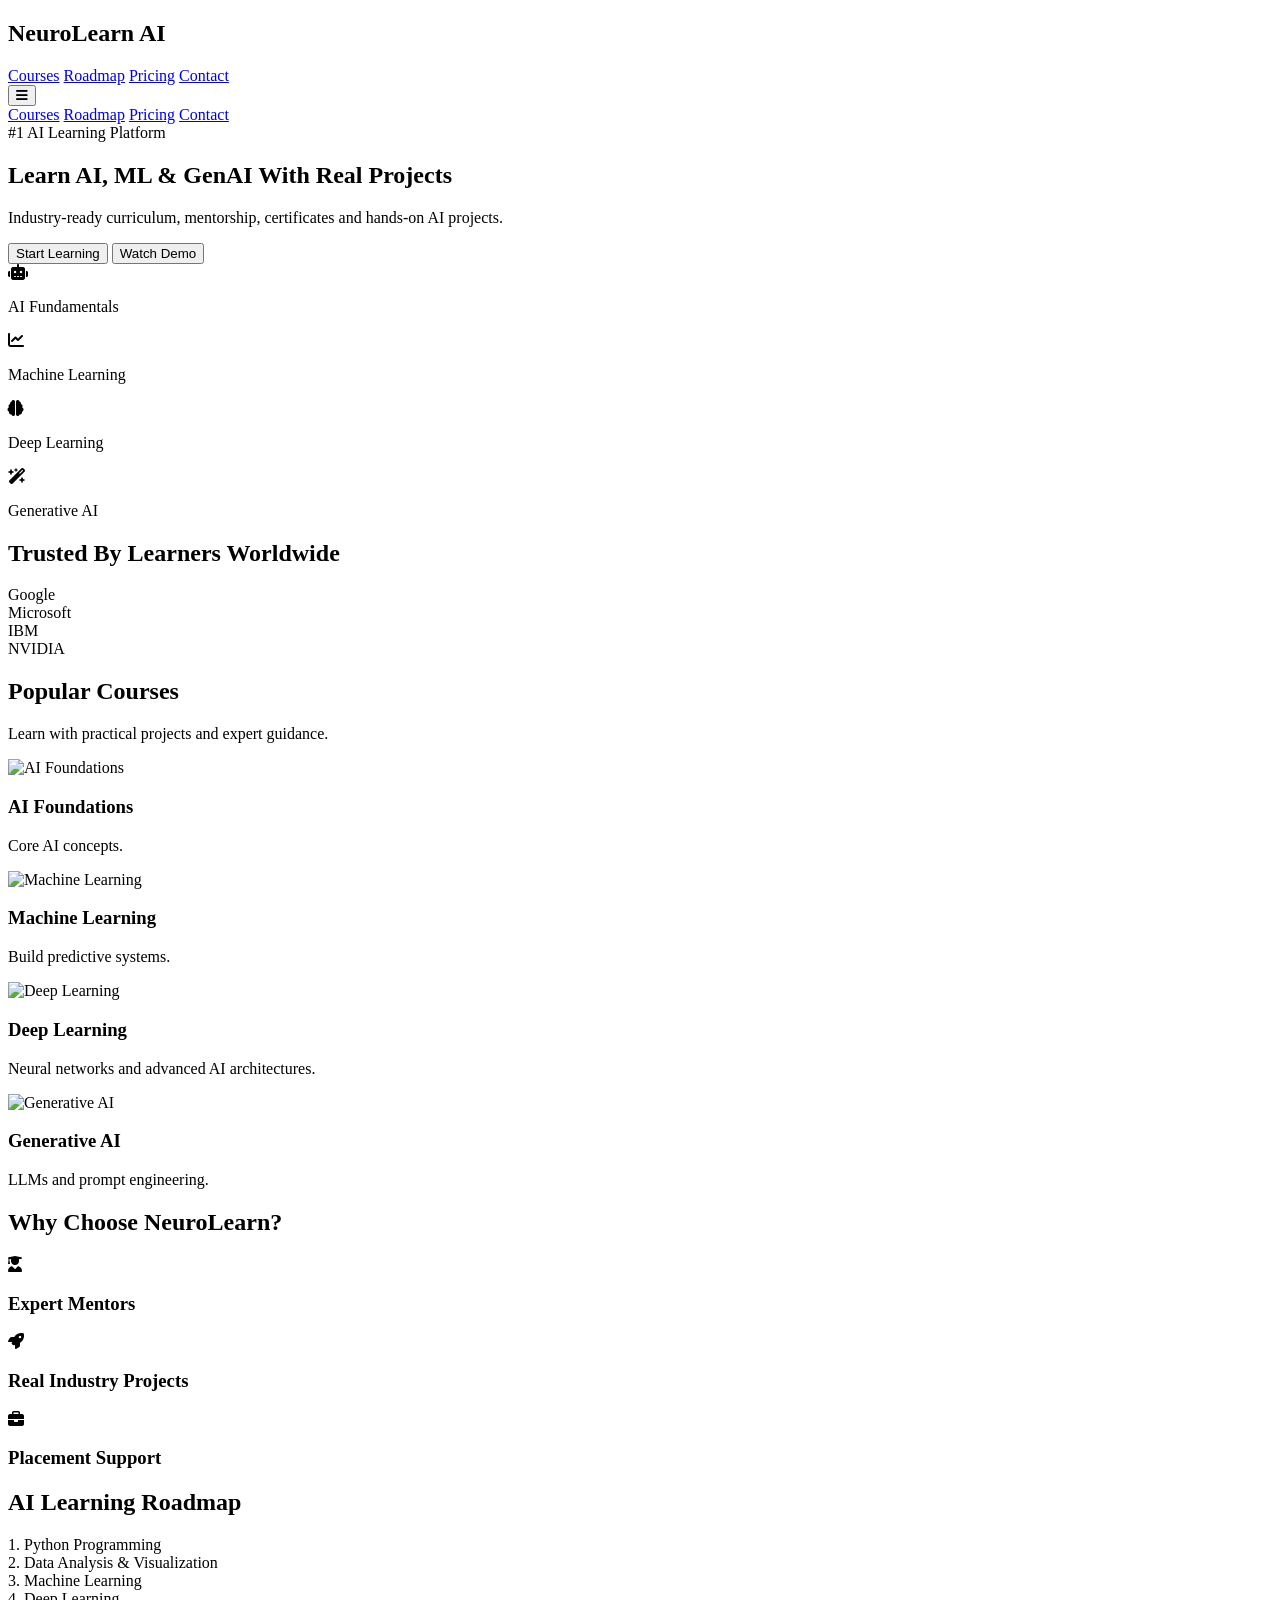
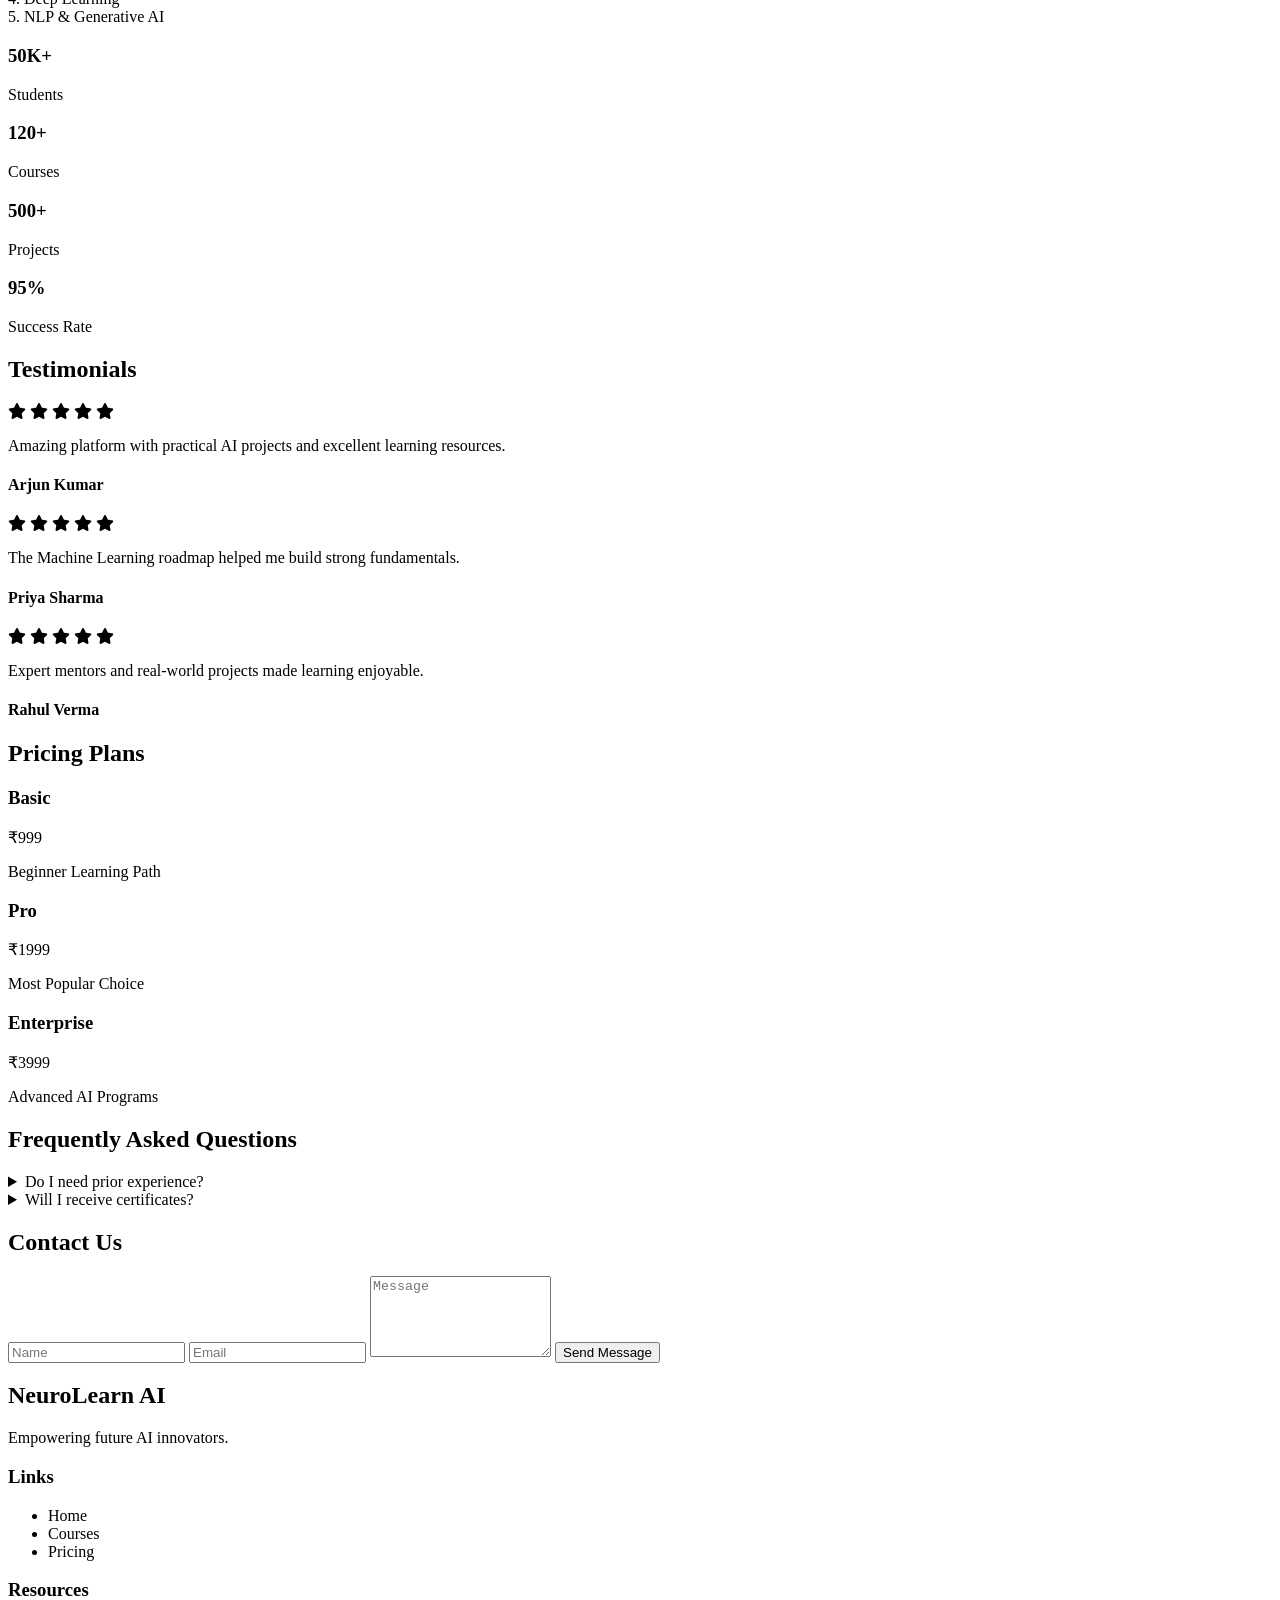
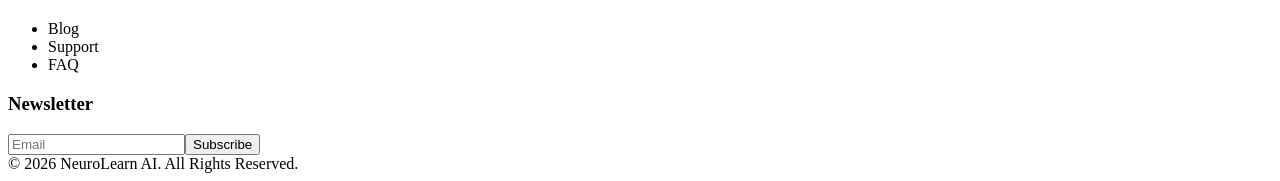
==== NeuroLearnAI.html @ e1ae2311 "Add files via upload" ====
<!DOCTYPE html>
<html lang="en">
<head>
<meta charset="UTF-8">
<meta name="viewport" content="width=device-width, initial-scale=1.0">
<title>NeuroLearn AI Premium</title>
<script src="https://cdn.tailwindcss.com"></script>
<link rel="stylesheet" href="https://cdnjs.cloudflare.com/ajax/libs/font-awesome/6.5.1/css/all.min.css">
<script>
tailwind.config={theme:{extend:{
keyframes:{
floaty:{'0%,100%':{transform:'translateY(0)'},'50%':{transform:'translateY(-15px)'}},
glow:{'0%,100%':{opacity:'1'},'50%':{opacity:'0.7'}}
},
animation:{
floaty:'floaty 4s ease-in-out infinite',
glow:'glow 3s ease-in-out infinite'
}
}}}
</script>
</head>
<body class="bg-slate-50 overflow-x-hidden">

<nav class="sticky top-0 z-50 bg-slate-950/85 backdrop-blur-lg text-white border-b border-slate-800">
<div class="max-w-7xl mx-auto px-4 py-4 flex justify-between items-center">
<h1 class="font-extrabold text-2xl text-cyan-400">NeuroLearn AI</h1>
<div class="hidden md:flex gap-8">
<a href="#courses" class="hover:text-cyan-400">Courses</a>
<a href="#roadmap" class="hover:text-cyan-400">Roadmap</a>
<a href="#pricing" class="hover:text-cyan-400">Pricing</a>
<a href="#contact" class="hover:text-cyan-400">Contact</a>
</div>
<button id="menuBtn" class="md:hidden text-2xl">
<i class="fas fa-bars"></i>
</button>
</div>
<div id="mobileMenu" class="hidden bg-slate-950">
<div class="flex flex-col items-center justify-center text-center gap-6 py-8">
<a href="#courses">Courses</a>
<a href="#roadmap">Roadmap</a>
<a href="#pricing">Pricing</a>
<a href="#contact">Contact</a>
</div>
</div>
</nav>

<section class="bg-gradient-to-r from-slate-950 via-indigo-900 to-slate-950 text-white">
<div class="max-w-7xl mx-auto px-5 py-24 grid lg:grid-cols-2 gap-12 items-center">
<div>
<span class="bg-cyan-500/20 text-cyan-300 px-4 py-2 rounded-full">#1 AI Learning Platform</span>
<h1 class="mt-6 text-5xl lg:text-7xl font-extrabold leading-tight">
Learn AI, ML & GenAI With Real Projects
</h1>
<p class="mt-6 text-slate-300 text-lg">
Industry-ready curriculum, mentorship, certificates and hands-on AI projects.
</p>
<div class="mt-8 flex flex-col sm:flex-row gap-4">
<button class="bg-cyan-500 hover:scale-105 transition px-6 py-3 rounded-xl font-semibold">Start Learning</button>
<button class="border border-white px-6 py-3 rounded-xl hover:bg-white hover:text-black transition">Watch Demo</button>
</div>
</div>

<div class="grid grid-cols-2 gap-3">
<div class="bg-white/10 backdrop-blur-xl rounded-2xl p-4 text-center animate-floaty">
<i class="fas fa-robot text-cyan-400 text-2xl mb-2"></i>
<p>AI Fundamentals</p>
</div>

<div class="bg-white/10 backdrop-blur-xl rounded-2xl p-4 text-center animate-floaty">
<i class="fas fa-chart-line text-cyan-400 text-2xl mb-2"></i>
<p>Machine Learning</p>
</div>

<div class="bg-white/10 backdrop-blur-xl rounded-2xl p-4 text-center animate-floaty">
<i class="fas fa-brain text-cyan-400 text-2xl mb-2"></i>
<p>Deep Learning</p>
</div>

<div class="bg-white/10 backdrop-blur-xl rounded-2xl p-4 text-center animate-floaty">
<i class="fas fa-wand-magic-sparkles text-cyan-400 text-2xl mb-2"></i>
<p>Generative AI</p>
</div>
</div>
</div>
</section>

<section class="py-16 bg-white">
<h2 class="text-center text-3xl font-bold">Trusted By Learners Worldwide</h2>
<div class="max-w-6xl mx-auto px-4 mt-10 grid grid-cols-2 md:grid-cols-4 gap-5">
<div class="shadow-lg rounded-2xl p-6 text-center hover:scale-105 transition">Google</div>
<div class="shadow-lg rounded-2xl p-6 text-center hover:scale-105 transition">Microsoft</div>
<div class="shadow-lg rounded-2xl p-6 text-center hover:scale-105 transition">IBM</div>
<div class="shadow-lg rounded-2xl p-6 text-center hover:scale-105 transition">NVIDIA</div>
</div>
</section>

<section id="courses" class="py-12 md:py-14">
    <h2 class="text-center text-3xl md:text-4xl font-bold">
        Popular Courses
    </h2>

    <p class="text-center text-slate-500 mt-3">
        Learn with practical projects and expert guidance.
    </p>

    <div class="max-w-7xl mx-auto px-5 mt-8 grid sm:grid-cols-2 lg:grid-cols-4 gap-6">

        <!-- AI Foundations -->
        <div class="group bg-white rounded-3xl shadow-xl overflow-hidden hover:-translate-y-3 transition">
            <div class="h-60 overflow-hidden">
                <img src="https://encrypted-tbn0.gstatic.com/images?q=tbn:ANd9GcRoAD1KEtk-aYIMLvHlUyMgtGoGJ-4g3EtTwQ&s"
                     alt="AI Foundations"
                     class="w-full h-full object-cover">
            </div>

            <div class="p-6">
                <h3 class="font-bold text-xl">AI Foundations</h3>
                <p class="mt-3">Core AI concepts.</p>
            </div>
        </div>

        <!-- Machine Learning -->
        <div class="group bg-white rounded-3xl shadow-xl overflow-hidden hover:-translate-y-3 transition">
            <div class="h-60 overflow-hidden">
                <img src="https://static.vecteezy.com/system/resources/previews/013/899/429/non_2x/machine-learning-icon-artificial-intelligence-smart-machine-logo-template-illustration-free-vector.jpg"
                     alt="Machine Learning"
                     class="w-full h-full object-cover">
            </div>

            <div class="p-6">
                <h3 class="font-bold text-xl">Machine Learning</h3>
                <p class="mt-3">Build predictive systems.</p>
            </div>
        </div>

        <!-- Deep Learning -->
        <div class="group bg-white rounded-3xl shadow-xl overflow-hidden hover:-translate-y-3 transition">
            <div class="h-60 overflow-hidden">
                <img src="https://encrypted-tbn0.gstatic.com/images?q=tbn:ANd9GcQZ7zBjJTQUmFX-ybN61IYUhaf2PIAXQ5D0vA&s"
                     alt="Deep Learning"
                     class="w-full h-full object-cover">
            </div>

            <div class="p-6">
                <h3 class="font-bold text-xl">Deep Learning</h3>
                <p class="mt-3">Neural networks and advanced AI architectures.</p>
            </div>
        </div>

        <!-- Generative AI -->
        <div class="group bg-white rounded-3xl shadow-xl overflow-hidden hover:-translate-y-3 transition">
            <div class="h-60 overflow-hidden">
                <img src="https://www.rishabhsoft.com/wp-content/uploads/2026/01/how-to-build-a-gen-ai-solution-1.jpg"
                     alt="Generative AI"
                     class="w-full h-full object-cover">
            </div>

            <div class="p-6">
                <h3 class="font-bold text-xl">Generative AI</h3>
                <p class="mt-3">LLMs and prompt engineering.</p>
            </div>
        </div>

    </div>
</section>

<section class="py-12 md:py-14 bg-slate-100">
    <h2 class="text-center text-3xl md:text-4xl font-bold">
        Why Choose NeuroLearn?
    </h2>

    <div class="max-w-6xl mx-auto px-5 mt-8 grid md:grid-cols-3 gap-6">

        <div class="bg-white rounded-3xl p-6 shadow-xl text-center">
            <i class="fas fa-user-graduate text-cyan-500 text-3xl mb-3"></i>
            <h3 class="font-semibold">Expert Mentors</h3>
        </div>

        <div class="bg-white rounded-3xl p-6 shadow-xl text-center">
            <i class="fas fa-rocket text-cyan-500 text-3xl mb-3"></i>
            <h3 class="font-semibold">Real Industry Projects</h3>
        </div>

        <div class="bg-white rounded-3xl p-6 shadow-xl text-center">
            <i class="fas fa-briefcase text-cyan-500 text-3xl mb-3"></i>
            <h3 class="font-semibold">Placement Support</h3>
        </div>

    </div>
</section>

<section id="roadmap" class="py-20 bg-white">
<h2 class="text-center text-4xl font-bold">AI Learning Roadmap</h2>
<div class="max-w-4xl mx-auto px-5 mt-12 space-y-8">
<div class="border-l-4 border-cyan-500 pl-5">1. Python Programming</div>
<div class="border-l-4 border-cyan-500 pl-5">2. Data Analysis & Visualization</div>
<div class="border-l-4 border-cyan-500 pl-5">3. Machine Learning</div>
<div class="border-l-4 border-cyan-500 pl-5">4. Deep Learning</div>
<div class="border-l-4 border-cyan-500 pl-5">5. NLP & Generative AI</div>
</div>
</section>

<section class="py-20 bg-gradient-to-r from-cyan-500 to-blue-600 text-white">
<div class="max-w-6xl mx-auto px-5 grid grid-cols-2 md:grid-cols-4 gap-8 text-center">
<div><h3 class="text-5xl font-bold animate-glow">50K+</h3><p>Students</p></div>
<div><h3 class="text-5xl font-bold animate-glow">120+</h3><p>Courses</p></div>
<div><h3 class="text-5xl font-bold animate-glow">500+</h3><p>Projects</p></div>
<div><h3 class="text-5xl font-bold animate-glow">95%</h3><p>Success Rate</p></div>
</div>
</section>

<section class="py-12 md:py-14">
    <h2 class="text-center text-3xl md:text-4xl font-bold">
        Testimonials
    </h2>

    <div class="max-w-6xl mx-auto px-5 mt-8 grid md:grid-cols-3 gap-6">

        <div class="bg-white p-6 rounded-3xl shadow-xl">
            <div class="flex gap-1 text-yellow-400 mb-4">
                <i class="fas fa-star"></i>
                <i class="fas fa-star"></i>
                <i class="fas fa-star"></i>
                <i class="fas fa-star"></i>
                <i class="fas fa-star"></i>
            </div>

            <p class="text-slate-600">
                Amazing platform with practical AI projects and excellent learning resources.
            </p>

            <h4 class="font-semibold mt-4">
                Arjun Kumar
            </h4>
        </div>

        <div class="bg-white p-6 rounded-3xl shadow-xl">
            <div class="flex gap-1 text-yellow-400 mb-4">
                <i class="fas fa-star"></i>
                <i class="fas fa-star"></i>
                <i class="fas fa-star"></i>
                <i class="fas fa-star"></i>
                <i class="fas fa-star"></i>
            </div>

            <p class="text-slate-600">
                The Machine Learning roadmap helped me build strong fundamentals.
            </p>

            <h4 class="font-semibold mt-4">
                Priya Sharma
            </h4>
        </div>

        <div class="bg-white p-6 rounded-3xl shadow-xl">
            <div class="flex gap-1 text-yellow-400 mb-4">
                <i class="fas fa-star"></i>
                <i class="fas fa-star"></i>
                <i class="fas fa-star"></i>
                <i class="fas fa-star"></i>
                <i class="fas fa-star"></i>
            </div>

            <p class="text-slate-600">
                Expert mentors and real-world projects made learning enjoyable.
            </p>

            <h4 class="font-semibold mt-4">
                Rahul Verma
            </h4>
        </div>

    </div>
</section>

<section id="pricing" class="bg-slate-100 py-12 md:py-14">
    <h2 class="text-center text-3xl md:text-4xl font-bold">
        Pricing Plans
    </h2>

    <div class="max-w-5xl mx-auto px-5 mt-8 grid md:grid-cols-3 gap-6">

        <!-- Basic -->
        <div class="bg-white p-5 rounded-2xl shadow-lg text-center">
            <h3 class="text-lg font-semibold">
                Basic
            </h3>

            <p class="text-3xl font-bold mt-3 text-cyan-600">
                ₹999
            </p>

            <p class="text-sm text-slate-500 mt-2">
                Beginner Learning Path
            </p>
        </div>

        <!-- Pro -->
        <div class="bg-cyan-500 text-white p-5 rounded-2xl shadow-xl text-center md:scale-105">
            <h3 class="text-lg font-semibold">
                Pro
            </h3>

            <p class="text-3xl font-bold mt-3">
                ₹1999
            </p>

            <p class="text-sm mt-2 opacity-90">
                Most Popular Choice
            </p>
        </div>

        <!-- Enterprise -->
        <div class="bg-white p-5 rounded-2xl shadow-lg text-center">
            <h3 class="text-lg font-semibold">
                Enterprise
            </h3>

            <p class="text-3xl font-bold mt-3 text-cyan-600">
                ₹3999
            </p>

            <p class="text-sm text-slate-500 mt-2">
                Advanced AI Programs
            </p>
        </div>

    </div>
</section>

<section class="py-20 bg-white">
<h2 class="text-center text-4xl font-bold">Frequently Asked Questions</h2>
<div class="max-w-4xl mx-auto px-5 mt-10 space-y-4">
<details class="bg-slate-100 rounded-2xl p-5"><summary class="font-semibold">Do I need prior experience?</summary><p class="mt-3">No. Beginner-friendly content is included.</p></details>
<details class="bg-slate-100 rounded-2xl p-5"><summary class="font-semibold">Will I receive certificates?</summary><p class="mt-3">Yes, on course completion.</p></details>
</div>
</section>

<section id="contact" class="py-20">
<h2 class="text-center text-4xl font-bold">Contact Us</h2>
<form class="max-w-3xl mx-auto px-5 mt-10 bg-white p-8 rounded-3xl shadow-2xl">
<div class="space-y-4">
<input class="w-full border p-3 rounded-xl" placeholder="Name">
<input class="w-full border p-3 rounded-xl" placeholder="Email">
<textarea rows="5" class="w-full border p-3 rounded-xl" placeholder="Message"></textarea>
<button class="bg-cyan-500 text-white px-6 py-3 rounded-xl hover:bg-cyan-600">Send Message</button>
</div>
</form>
</section>

<footer class="bg-slate-950 text-white py-16">
<div class="max-w-7xl mx-auto px-5 grid sm:grid-cols-2 lg:grid-cols-4 gap-8">
<div>
<h2 class="text-2xl font-bold text-cyan-400">NeuroLearn AI</h2>
<p class="text-slate-400 mt-4">Empowering future AI innovators.</p>
</div>
<div><h3 class="font-bold">Links</h3><ul class="mt-3 space-y-2 text-slate-400"><li>Home</li><li>Courses</li><li>Pricing</li></ul></div>
<div><h3 class="font-bold">Resources</h3><ul class="mt-3 space-y-2 text-slate-400"><li>Blog</li><li>Support</li><li>FAQ</li></ul></div>
<div><h3 class="font-bold">Newsletter</h3><input class="w-full mt-3 p-3 rounded-xl text-black" placeholder="Email"><button class="w-full bg-cyan-500 py-3 rounded-xl mt-3">Subscribe</button></div>
</div>
<div class="text-center text-slate-500 mt-10">© 2026 NeuroLearn AI. All Rights Reserved.</div>
</footer>

<script>
document.getElementById('menuBtn').onclick=()=>{
document.getElementById('mobileMenu').classList.toggle('hidden');
}
</script>
</body>
</html>
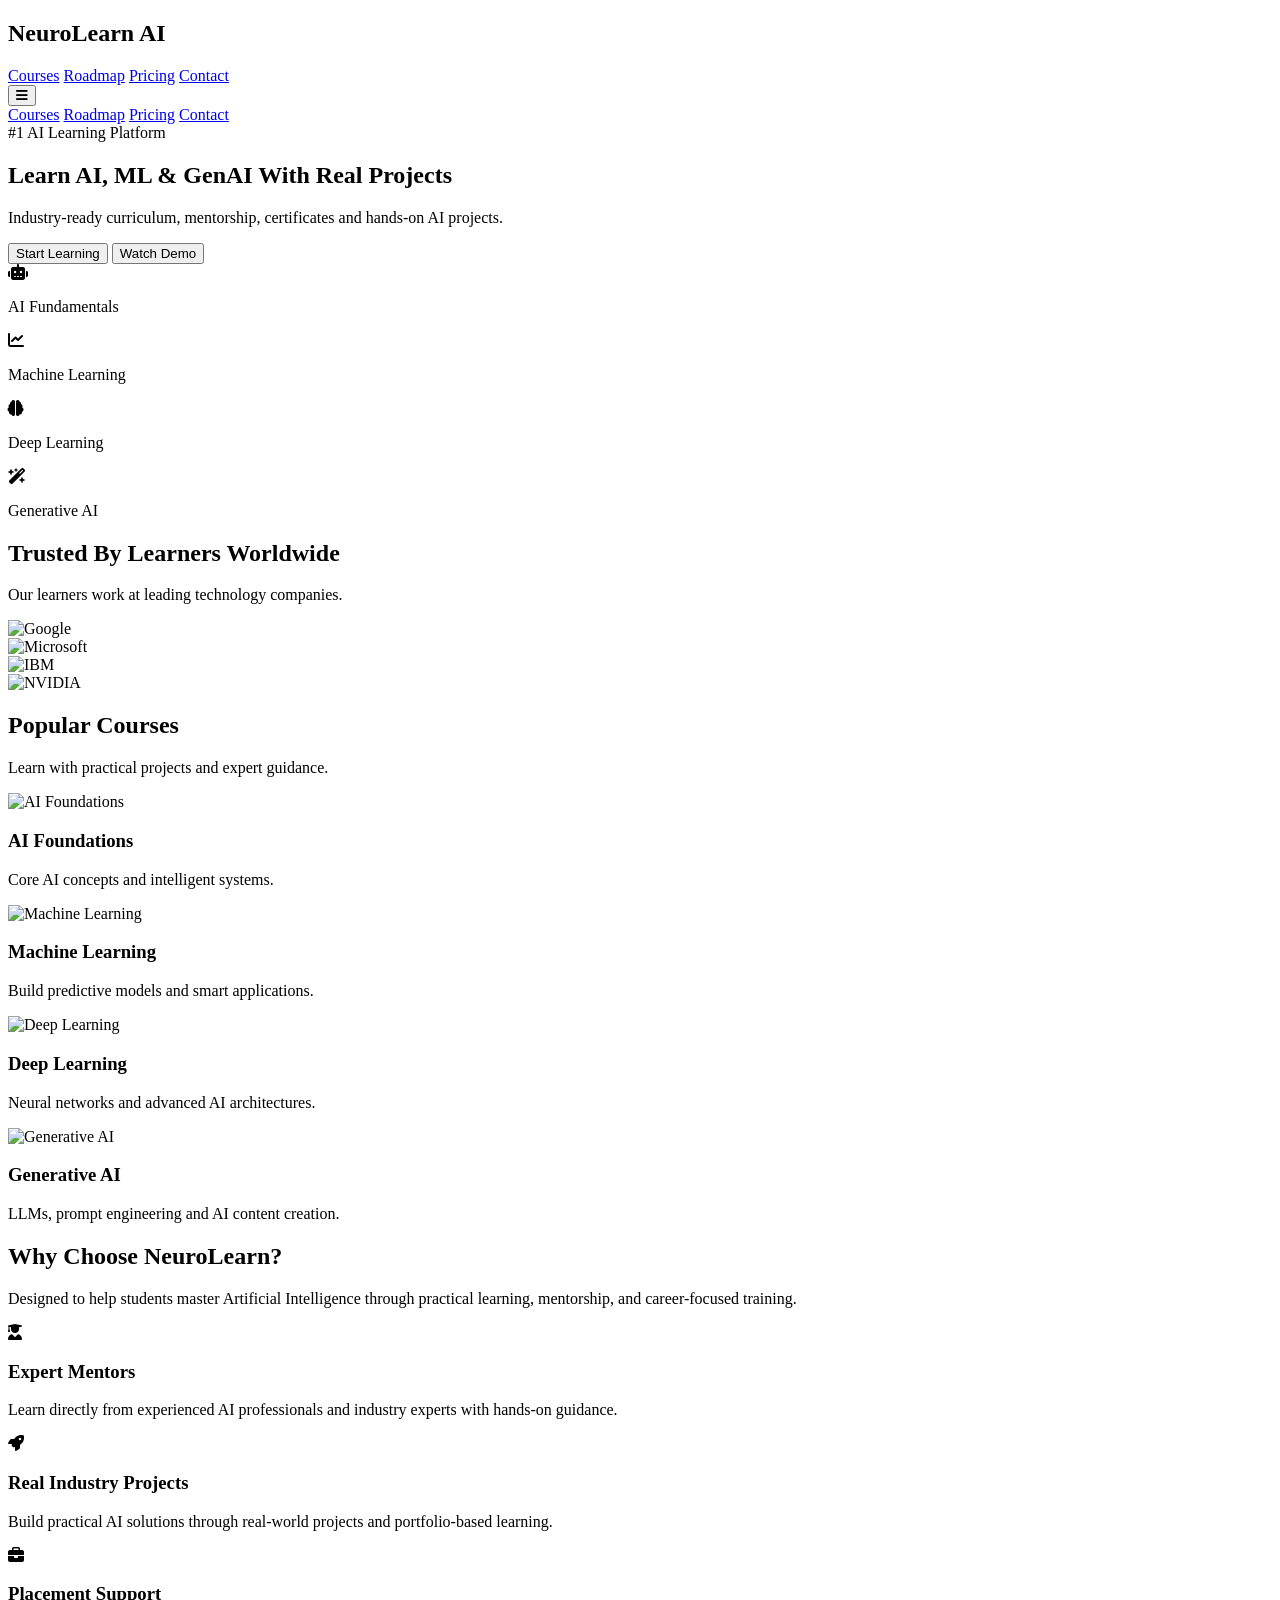
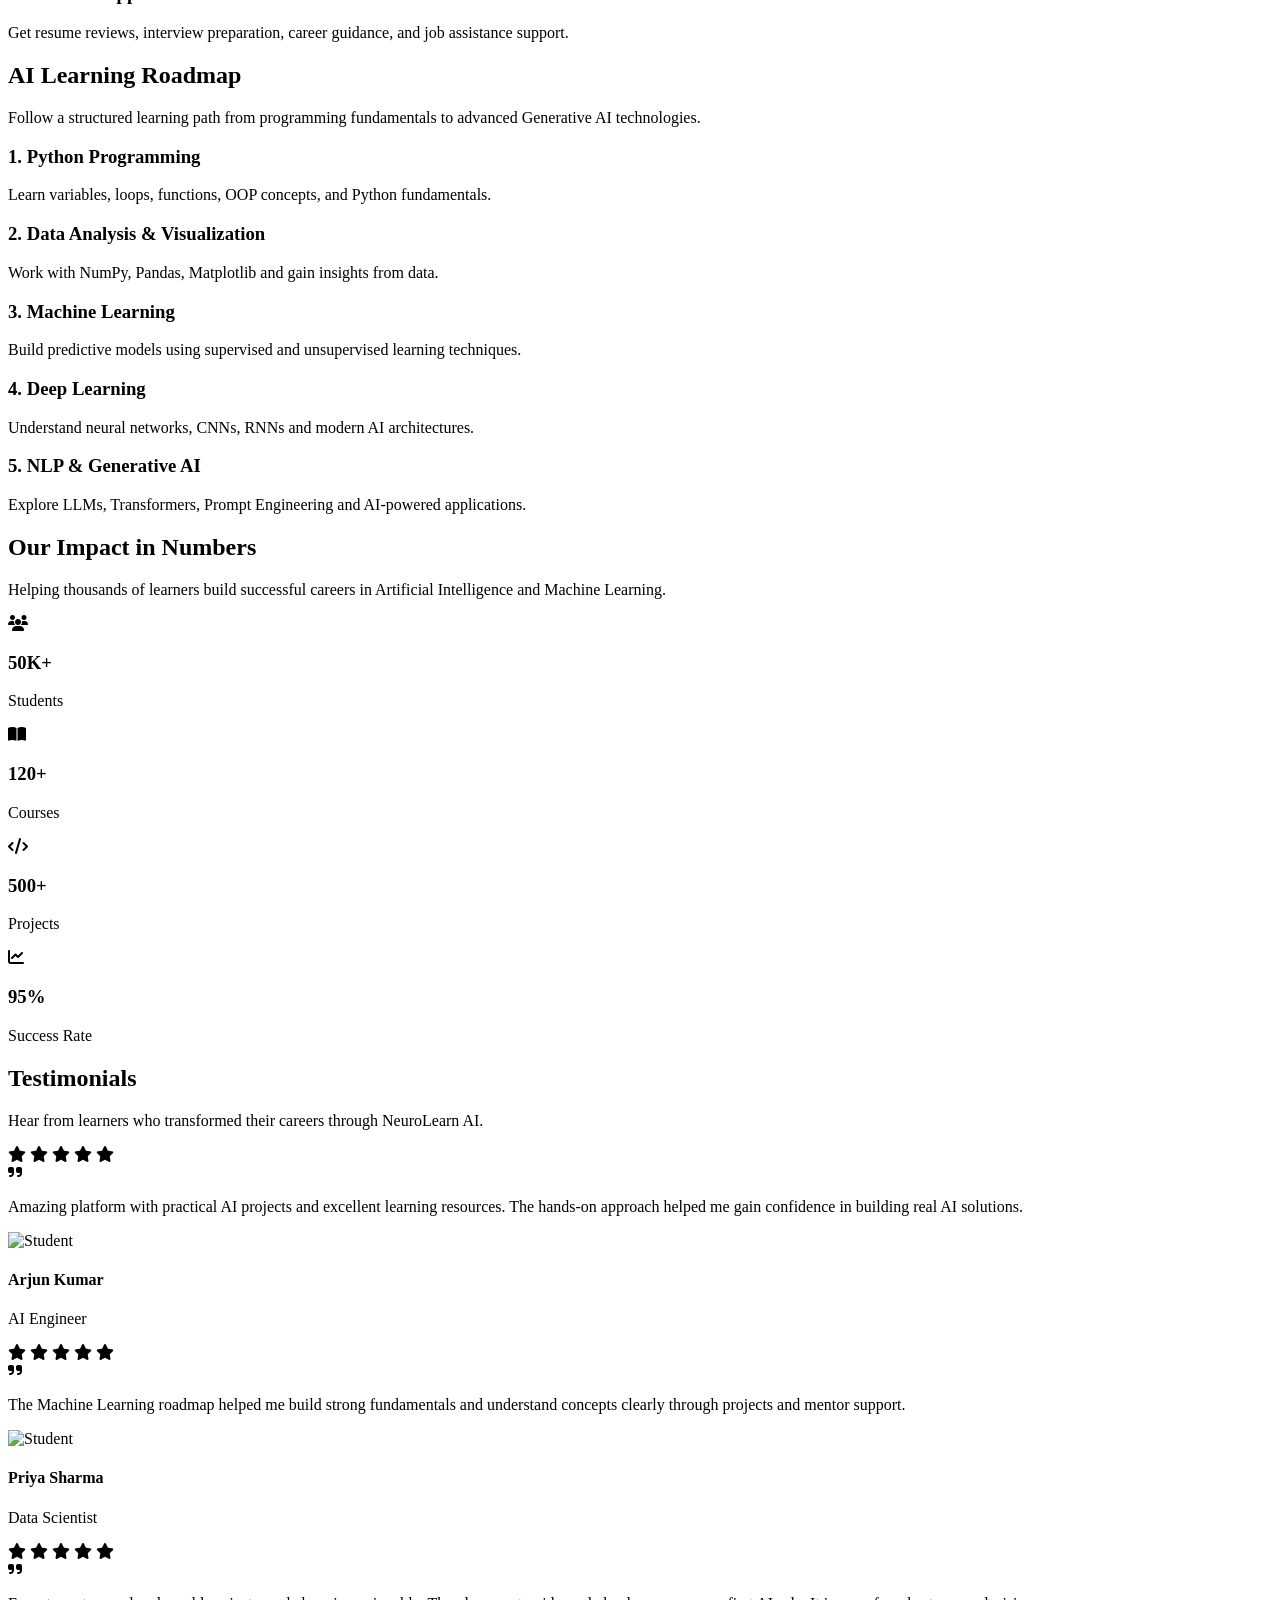
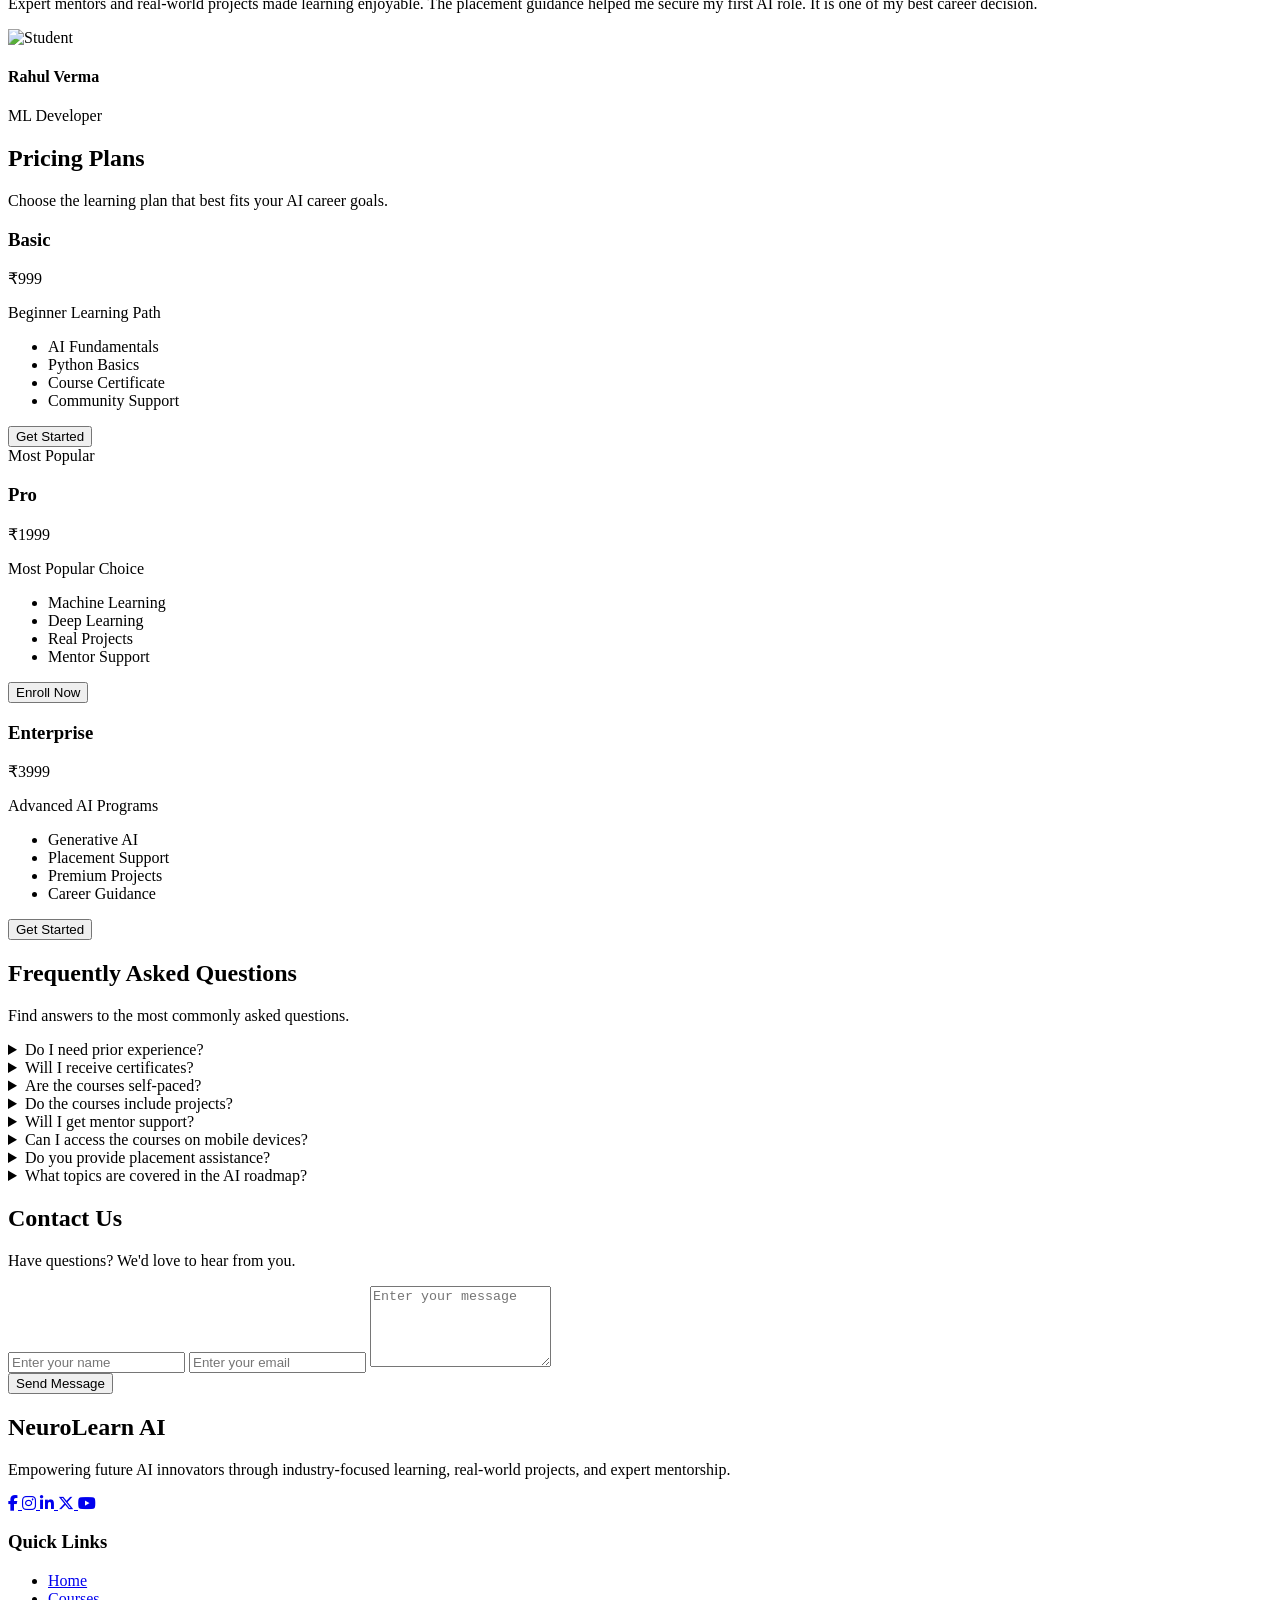
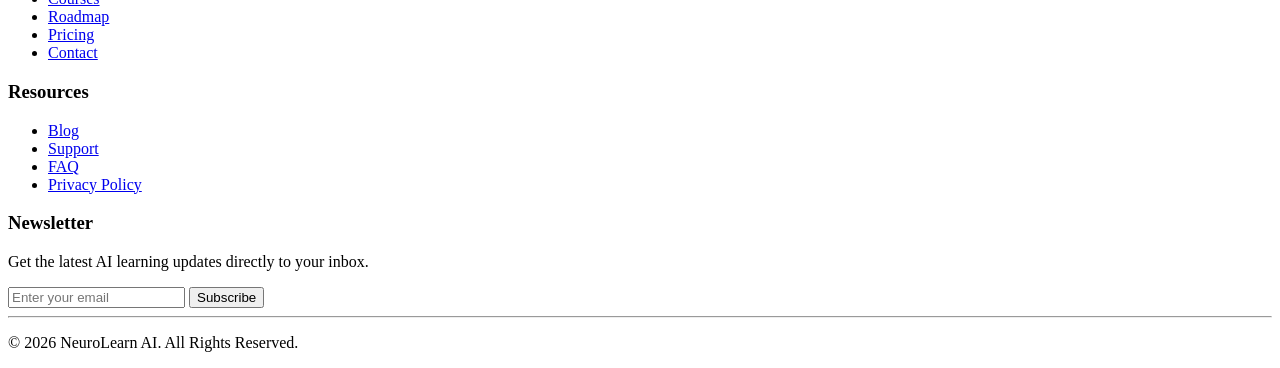
==== commit 0db387a6: "Updated_NeuroLearnAI.html" ====
--- a/NeuroLearnAI.html
+++ b/NeuroLearnAI.html
@@ -8,13 +8,26 @@
 <link rel="stylesheet" href="https://cdnjs.cloudflare.com/ajax/libs/font-awesome/6.5.1/css/all.min.css">
 <script>
 tailwind.config={theme:{extend:{
+<script>
+tailwind.config={theme:{extend:{
 keyframes:{
 floaty:{'0%,100%':{transform:'translateY(0)'},'50%':{transform:'translateY(-15px)'}},
-glow:{'0%,100%':{opacity:'1'},'50%':{opacity:'0.7'}}
+glow:{'0%,100%':{opacity:'1'},'50%':{opacity:'0.7'}},
+floatLogo:{
+'0%,100%':{
+transform:'translateY(0px) scale(1)',
+filter:'grayscale(100%)'
+},
+'50%':{
+transform:'translateY(-10px) scale(1.08)',
+filter:'grayscale(0%)'
+}
+}
 },
 animation:{
 floaty:'floaty 4s ease-in-out infinite',
-glow:'glow 3s ease-in-out infinite'
+glow:'glow 3s ease-in-out infinite',
+floatLogo:'floatLogo 5s ease-in-out infinite'
 }
 }}}
 </script>
@@ -84,281 +97,639 @@
 </div>
 </section>
 
-<section class="py-16 bg-white">
-<h2 class="text-center text-3xl font-bold">Trusted By Learners Worldwide</h2>
-<div class="max-w-6xl mx-auto px-4 mt-10 grid grid-cols-2 md:grid-cols-4 gap-5">
-<div class="shadow-lg rounded-2xl p-6 text-center hover:scale-105 transition">Google</div>
-<div class="shadow-lg rounded-2xl p-6 text-center hover:scale-105 transition">Microsoft</div>
-<div class="shadow-lg rounded-2xl p-6 text-center hover:scale-105 transition">IBM</div>
-<div class="shadow-lg rounded-2xl p-6 text-center hover:scale-105 transition">NVIDIA</div>
+<section class="py-12 md:py-14 bg-gradient-to-b from-white to-slate-100">
+<h2 class="text-center text-3xl md:text-4xl font-bold">
+Trusted By Learners Worldwide
+</h2>
+
+<p class="text-center text-slate-500 mt-3">
+Our learners work at leading technology companies.
+</p>
+
+<div class="max-w-6xl mx-auto px-5 mt-10 grid grid-cols-2 md:grid-cols-4 gap-6">
+
+<div class="group bg-white/70 backdrop-blur-lg border border-slate-200 rounded-3xl p-5 h-28 flex items-center justify-center shadow-lg hover:-translate-y-3 hover:shadow-cyan-300/50 hover:shadow-2xl transition-all duration-500">
+<img src="https://upload.wikimedia.org/wikipedia/commons/2/2f/Google_2015_logo.svg"
+alt="Google"
+class="h-12 w-auto object-contain grayscale group-hover:grayscale-0 group-hover:scale-110 transition-all duration-500">
+</div>
+
+<div class="group bg-white/70 backdrop-blur-lg border border-slate-200 rounded-3xl p-5 h-28 flex items-center justify-center shadow-lg hover:-translate-y-3 hover:shadow-cyan-300/50 hover:shadow-2xl transition-all duration-500">
+<img src="https://upload.wikimedia.org/wikipedia/commons/4/44/Microsoft_logo.svg"
+alt="Microsoft"
+class="h-12 w-auto object-contain grayscale group-hover:grayscale-0 group-hover:scale-110 transition-all duration-500">
+</div>
+
+<div class="group bg-white/70 backdrop-blur-lg border border-slate-200 rounded-3xl p-5 h-28 flex items-center justify-center shadow-lg hover:-translate-y-3 hover:shadow-cyan-300/50 hover:shadow-2xl transition-all duration-500">
+<img src="https://upload.wikimedia.org/wikipedia/commons/5/51/IBM_logo.svg"
+alt="IBM"
+class="h-12 w-auto object-contain grayscale group-hover:grayscale-0 group-hover:scale-110 transition-all duration-500">
+</div>
+
+<div class="group bg-white/70 backdrop-blur-lg border border-slate-200 rounded-3xl p-5 h-28 flex items-center justify-center shadow-lg hover:-translate-y-3 hover:shadow-cyan-300/50 hover:shadow-2xl transition-all duration-500">
+<img src="https://upload.wikimedia.org/wikipedia/commons/2/21/Nvidia_logo.svg""
+alt="NVIDIA"
+class="h-12 w-auto object-contain grayscale group-hover:grayscale-0 group-hover:scale-110 transition-all duration-500">
+</div>
+
 </div>
 </section>
 
 <section id="courses" class="py-12 md:py-14">
-    <h2 class="text-center text-3xl md:text-4xl font-bold">
-        Popular Courses
-    </h2>
-
-    <p class="text-center text-slate-500 mt-3">
-        Learn with practical projects and expert guidance.
-    </p>
-
-    <div class="max-w-7xl mx-auto px-5 mt-8 grid sm:grid-cols-2 lg:grid-cols-4 gap-6">
-
-        <!-- AI Foundations -->
-        <div class="group bg-white rounded-3xl shadow-xl overflow-hidden hover:-translate-y-3 transition">
-            <div class="h-60 overflow-hidden">
-                <img src="https://encrypted-tbn0.gstatic.com/images?q=tbn:ANd9GcRoAD1KEtk-aYIMLvHlUyMgtGoGJ-4g3EtTwQ&s"
-                     alt="AI Foundations"
-                     class="w-full h-full object-cover">
-            </div>
-
-            <div class="p-6">
-                <h3 class="font-bold text-xl">AI Foundations</h3>
-                <p class="mt-3">Core AI concepts.</p>
-            </div>
-        </div>
-
-        <!-- Machine Learning -->
-        <div class="group bg-white rounded-3xl shadow-xl overflow-hidden hover:-translate-y-3 transition">
-            <div class="h-60 overflow-hidden">
-                <img src="https://static.vecteezy.com/system/resources/previews/013/899/429/non_2x/machine-learning-icon-artificial-intelligence-smart-machine-logo-template-illustration-free-vector.jpg"
-                     alt="Machine Learning"
-                     class="w-full h-full object-cover">
-            </div>
-
-            <div class="p-6">
-                <h3 class="font-bold text-xl">Machine Learning</h3>
-                <p class="mt-3">Build predictive systems.</p>
-            </div>
-        </div>
-
-        <!-- Deep Learning -->
-        <div class="group bg-white rounded-3xl shadow-xl overflow-hidden hover:-translate-y-3 transition">
-            <div class="h-60 overflow-hidden">
-                <img src="https://encrypted-tbn0.gstatic.com/images?q=tbn:ANd9GcQZ7zBjJTQUmFX-ybN61IYUhaf2PIAXQ5D0vA&s"
-                     alt="Deep Learning"
-                     class="w-full h-full object-cover">
-            </div>
-
-            <div class="p-6">
-                <h3 class="font-bold text-xl">Deep Learning</h3>
-                <p class="mt-3">Neural networks and advanced AI architectures.</p>
-            </div>
-        </div>
-
-        <!-- Generative AI -->
-        <div class="group bg-white rounded-3xl shadow-xl overflow-hidden hover:-translate-y-3 transition">
-            <div class="h-60 overflow-hidden">
-                <img src="https://www.rishabhsoft.com/wp-content/uploads/2026/01/how-to-build-a-gen-ai-solution-1.jpg"
-                     alt="Generative AI"
-                     class="w-full h-full object-cover">
-            </div>
-
-            <div class="p-6">
-                <h3 class="font-bold text-xl">Generative AI</h3>
-                <p class="mt-3">LLMs and prompt engineering.</p>
-            </div>
-        </div>
-
-    </div>
-</section>
-
+<h2 class="text-center text-3xl md:text-4xl font-bold">Popular Courses</h2>
+<p class="text-center text-slate-500 mt-3 px-5 md:px-0 max-w-2xl mx-auto">Learn with practical projects and expert guidance.</p>
+<div class="max-w-7xl mx-auto px-5 mt-8 grid sm:grid-cols-2 lg:grid-cols-4 gap-6">
+<div class="group bg-white rounded-3xl shadow-xl overflow-hidden hover:-translate-y-3 hover:shadow-cyan-700/100 hover:shadow-2xl transition-all duration-500">
+<div class="h-60 overflow-hidden">
+<img src="https://encrypted-tbn0.gstatic.com/images?q=tbn:ANd9GcRoAD1KEtk-aYIMLvHlUyMgtGoGJ-4g3EtTwQ&s"
+alt="AI Foundations"
+class="w-full h-full object-cover group-hover:scale-110 transition-transform duration-700">
+</div>
+<div class="p-6">
+<h3 class="font-bold text-xl">AI Foundations</h3>
+<p class="mt-3 text-slate-600">Core AI concepts and intelligent systems.</p>
+</div>
+</div>
+
+<div class="group bg-white rounded-3xl shadow-xl overflow-hidden hover:-translate-y-3 hover:shadow-amber-700/100 hover:shadow-2xl transition-all duration-500">
+<div class="h-60 overflow-hidden">
+<img src="https://static.vecteezy.com/system/resources/previews/013/899/429/non_2x/machine-learning-icon-artificial-intelligence-smart-machine-logo-template-illustration-free-vector.jpg"
+alt="Machine Learning"
+class="w-full h-full object-cover group-hover:scale-110 transition-transform duration-700">
+</div>
+<div class="p-6">
+<h3 class="font-bold text-xl">Machine Learning</h3>
+<p class="mt-3 text-slate-600">Build predictive models and smart applications.</p>
+</div>
+</div>
+
+<div class="group bg-white rounded-3xl shadow-xl overflow-hidden hover:-translate-y-3 hover:shadow-red-700/100 hover:shadow-2xl transition-all duration-500">
+<div class="h-60 overflow-hidden">
+<img src="https://encrypted-tbn0.gstatic.com/images?q=tbn:ANd9GcQZ7zBjJTQUmFX-ybN61IYUhaf2PIAXQ5D0vA&s"
+alt="Deep Learning"
+class="w-full h-full object-cover group-hover:scale-110 transition-transform duration-700">
+</div>
+<div class="p-6">
+<h3 class="font-bold text-xl">Deep Learning</h3>
+<p class="mt-3 text-slate-600">Neural networks and advanced AI architectures.</p>
+</div>
+</div>
+
+<div class="group bg-white rounded-3xl shadow-xl overflow-hidden hover:-translate-y-3 hover:shadow-purple-700/100 hover:shadow-2xl transition-all duration-500">
+<div class="h-60 overflow-hidden">
+<img src="https://www.rishabhsoft.com/wp-content/uploads/2026/01/how-to-build-a-gen-ai-solution-1.jpg"
+alt="Generative AI"
+class="w-full h-full object-cover group-hover:scale-110 transition-transform duration-700">
+</div>
+<div class="p-6">
+<h3 class="font-bold text-xl">Generative AI</h3>
+<p class="mt-3 text-slate-600">LLMs, prompt engineering and AI content creation.</p>
+</div>
+</div>
+
+</div>
+</section>
 <section class="py-12 md:py-14 bg-slate-100">
-    <h2 class="text-center text-3xl md:text-4xl font-bold">
-        Why Choose NeuroLearn?
-    </h2>
-
-    <div class="max-w-6xl mx-auto px-5 mt-8 grid md:grid-cols-3 gap-6">
-
-        <div class="bg-white rounded-3xl p-6 shadow-xl text-center">
-            <i class="fas fa-user-graduate text-cyan-500 text-3xl mb-3"></i>
-            <h3 class="font-semibold">Expert Mentors</h3>
-        </div>
-
-        <div class="bg-white rounded-3xl p-6 shadow-xl text-center">
-            <i class="fas fa-rocket text-cyan-500 text-3xl mb-3"></i>
-            <h3 class="font-semibold">Real Industry Projects</h3>
-        </div>
-
-        <div class="bg-white rounded-3xl p-6 shadow-xl text-center">
-            <i class="fas fa-briefcase text-cyan-500 text-3xl mb-3"></i>
-            <h3 class="font-semibold">Placement Support</h3>
-        </div>
-
-    </div>
-</section>
-
-<section id="roadmap" class="py-20 bg-white">
-<h2 class="text-center text-4xl font-bold">AI Learning Roadmap</h2>
-<div class="max-w-4xl mx-auto px-5 mt-12 space-y-8">
-<div class="border-l-4 border-cyan-500 pl-5">1. Python Programming</div>
-<div class="border-l-4 border-cyan-500 pl-5">2. Data Analysis & Visualization</div>
-<div class="border-l-4 border-cyan-500 pl-5">3. Machine Learning</div>
-<div class="border-l-4 border-cyan-500 pl-5">4. Deep Learning</div>
-<div class="border-l-4 border-cyan-500 pl-5">5. NLP & Generative AI</div>
-</div>
-</section>
-
-<section class="py-20 bg-gradient-to-r from-cyan-500 to-blue-600 text-white">
-<div class="max-w-6xl mx-auto px-5 grid grid-cols-2 md:grid-cols-4 gap-8 text-center">
-<div><h3 class="text-5xl font-bold animate-glow">50K+</h3><p>Students</p></div>
-<div><h3 class="text-5xl font-bold animate-glow">120+</h3><p>Courses</p></div>
-<div><h3 class="text-5xl font-bold animate-glow">500+</h3><p>Projects</p></div>
-<div><h3 class="text-5xl font-bold animate-glow">95%</h3><p>Success Rate</p></div>
-</div>
-</section>
-
-<section class="py-12 md:py-14">
-    <h2 class="text-center text-3xl md:text-4xl font-bold">
-        Testimonials
-    </h2>
-
-    <div class="max-w-6xl mx-auto px-5 mt-8 grid md:grid-cols-3 gap-6">
-
-        <div class="bg-white p-6 rounded-3xl shadow-xl">
-            <div class="flex gap-1 text-yellow-400 mb-4">
-                <i class="fas fa-star"></i>
-                <i class="fas fa-star"></i>
-                <i class="fas fa-star"></i>
-                <i class="fas fa-star"></i>
-                <i class="fas fa-star"></i>
-            </div>
-
-            <p class="text-slate-600">
-                Amazing platform with practical AI projects and excellent learning resources.
-            </p>
-
-            <h4 class="font-semibold mt-4">
-                Arjun Kumar
-            </h4>
-        </div>
-
-        <div class="bg-white p-6 rounded-3xl shadow-xl">
-            <div class="flex gap-1 text-yellow-400 mb-4">
-                <i class="fas fa-star"></i>
-                <i class="fas fa-star"></i>
-                <i class="fas fa-star"></i>
-                <i class="fas fa-star"></i>
-                <i class="fas fa-star"></i>
-            </div>
-
-            <p class="text-slate-600">
-                The Machine Learning roadmap helped me build strong fundamentals.
-            </p>
-
-            <h4 class="font-semibold mt-4">
-                Priya Sharma
-            </h4>
-        </div>
-
-        <div class="bg-white p-6 rounded-3xl shadow-xl">
-            <div class="flex gap-1 text-yellow-400 mb-4">
-                <i class="fas fa-star"></i>
-                <i class="fas fa-star"></i>
-                <i class="fas fa-star"></i>
-                <i class="fas fa-star"></i>
-                <i class="fas fa-star"></i>
-            </div>
-
-            <p class="text-slate-600">
-                Expert mentors and real-world projects made learning enjoyable.
-            </p>
-
-            <h4 class="font-semibold mt-4">
-                Rahul Verma
-            </h4>
-        </div>
-
-    </div>
+<h2 class="text-center text-3xl md:text-4xl font-bold">
+Why Choose NeuroLearn?
+</h2>
+
+<p class="text-center text-slate-500 mt-3 px-5 md:px-0 max-w-xl mx-auto">
+Designed to help students master Artificial Intelligence through practical learning, mentorship, and career-focused training.
+</p>
+
+<div class="max-w-6xl mx-auto px-5 mt-8 grid md:grid-cols-3 gap-6">
+
+<div class="group bg-white rounded-3xl p-6 text-center shadow-xl border-t-4 border-b-4 border-cyan-500 hover:-translate-y-3 hover:shadow-cyan-700/100 hover:shadow-2xl transition-all duration-500">
+<div class="w-16 h-16 mx-auto flex items-center justify-center rounded-full bg-cyan-100 mb-4 group-hover:bg-cyan-500 transition-all duration-500">
+<i class="fas fa-user-graduate text-cyan-500 text-3xl group-hover:text-white group-hover:scale-125 transition-all duration-500"></i>
+</div>
+<h3 class="font-bold text-lg">Expert Mentors</h3>
+<p class="text-slate-500 text-sm mt-3">
+Learn directly from experienced AI professionals and industry experts with hands-on guidance.
+</p>
+</div>
+
+<div class="group bg-white rounded-3xl p-6 text-center shadow-xl border-t-4 border-b-4 border-purple-500 hover:-translate-y-3 hover:shadow-purple-700/100 hover:shadow-2xl transition-all duration-500">
+<div class="w-16 h-16 mx-auto flex items-center justify-center rounded-full bg-purple-100 mb-4 group-hover:bg-purple-500 transition-all duration-500">
+<i class="fas fa-rocket text-purple-500 text-3xl group-hover:text-white group-hover:scale-125 transition-all duration-500"></i>
+</div>
+<h3 class="font-bold text-lg">Real Industry Projects</h3>
+<p class="text-slate-500 text-sm mt-3">
+Build practical AI solutions through real-world projects and portfolio-based learning.
+</p>
+</div>
+
+<div class="group bg-white rounded-3xl p-6 text-center shadow-xl border-t-4 border-b-4 border-emerald-500 hover:-translate-y-3 hover:shadow-emerald-700/100 hover:shadow-2xl transition-all duration-500">
+<div class="w-16 h-16 mx-auto flex items-center justify-center rounded-full bg-emerald-100 mb-4 group-hover:bg-emerald-500 transition-all duration-500">
+<i class="fas fa-briefcase text-emerald-500 text-3xl group-hover:text-white group-hover:scale-125 transition-all duration-500"></i>
+</div>
+<h3 class="font-bold text-lg">Placement Support</h3>
+<p class="text-slate-500 text-sm mt-3">
+Get resume reviews, interview preparation, career guidance, and job assistance support.
+</p>
+</div>
+
+</div>
+</section>
+
+<section id="roadmap" class="py-12 md:py-14 bg-white">
+<h2 class="text-center text-3xl md:text-4xl font-bold">
+AI Learning Roadmap
+</h2>
+
+<p class="text-center text-slate-500 mt-3 max-w-2xl mx-auto px-4">
+Follow a structured learning path from programming fundamentals to advanced Generative AI technologies.
+</p>
+
+<div class="max-w-4xl mx-auto px-4 md:px-5 mt-8 md:mt-10">
+
+<div class="relative border-l-4 border-cyan-500 ml-2 md:ml-4 space-y-4 md:space-y-8">
+
+<div class="relative group pl-8 md:pl-10">
+<div class="absolute -left-[12px] md:-left-[14px] top-2 md:top-1 w-5 h-5 md:w-6 md:h-6 bg-cyan-500 rounded-full border-2 md:border-4 border-white shadow-lg group-hover:scale-125 transition-all duration-500"></div>
+<div class="bg-slate-50 rounded-2xl md:rounded-3xl p-3 md:p-5 shadow-md hover:shadow-cyan-700/90 hover:shadow-xl hover:-translate-y-1 transition-all duration-500">
+<h3 class="font-bold text-base md:text-lg text-cyan-600">
+1. Python Programming
+</h3>
+<p class="text-slate-500 text-xs md:text-sm mt-1 md:mt-2">
+Learn variables, loops, functions, OOP concepts, and Python fundamentals.
+</p>
+</div>
+</div>
+
+<div class="relative group pl-8 md:pl-10">
+<div class="absolute -left-[12px] md:-left-[14px] top-2 md:top-1 w-5 h-5 md:w-6 md:h-6 bg-purple-500 rounded-full border-2 md:border-4 border-white shadow-lg group-hover:scale-125 transition-all duration-500"></div>
+<div class="bg-slate-50 rounded-2xl md:rounded-3xl p-3 md:p-5 shadow-md hover:shadow-purple-700/90 hover:shadow-xl hover:-translate-y-1 transition-all duration-500">
+<h3 class="font-bold text-base md:text-lg text-purple-600">
+2. Data Analysis & Visualization
+</h3>
+<p class="text-slate-500 text-xs md:text-sm mt-1 md:mt-2">
+Work with NumPy, Pandas, Matplotlib and gain insights from data.
+</p>
+</div>
+</div>
+
+<div class="relative group pl-8 md:pl-10">
+<div class="absolute -left-[12px] md:-left-[14px] top-2 md:top-1 w-5 h-5 md:w-6 md:h-6 bg-pink-500 rounded-full border-2 md:border-4 border-white shadow-lg group-hover:scale-125 transition-all duration-500"></div>
+<div class="bg-slate-50 rounded-2xl md:rounded-3xl p-3 md:p-5 shadow-md hover:shadow-pink-700/90 hover:shadow-xl hover:-translate-y-1 transition-all duration-500">
+<h3 class="font-bold text-base md:text-lg text-pink-600">
+3. Machine Learning
+</h3>
+<p class="text-slate-500 text-xs md:text-sm mt-1 md:mt-2">
+Build predictive models using supervised and unsupervised learning techniques.
+</p>
+</div>
+</div>
+
+<div class="relative group pl-8 md:pl-10">
+<div class="absolute -left-[12px] md:-left-[14px] top-2 md:top-1 w-5 h-5 md:w-6 md:h-6 bg-amber-500 rounded-full border-2 md:border-4 border-white shadow-lg group-hover:scale-125 transition-all duration-500"></div>
+<div class="bg-slate-50 rounded-2xl md:rounded-3xl p-3 md:p-5 shadow-md hover:shadow-amber-700/90 hover:shadow-xl hover:-translate-y-1 transition-all duration-500">
+<h3 class="font-bold text-base md:text-lg text-amber-600">
+4. Deep Learning
+</h3>
+<p class="text-slate-500 text-xs md:text-sm mt-1 md:mt-2">
+Understand neural networks, CNNs, RNNs and modern AI architectures.
+</p>
+</div>
+</div>
+
+<div class="relative group pl-8 md:pl-10">
+<div class="absolute -left-[12px] md:-left-[14px] top-2 md:top-1 w-5 h-5 md:w-6 md:h-6 bg-emerald-500 rounded-full border-2 md:border-4 border-white shadow-lg group-hover:scale-125 transition-all duration-500"></div>
+<div class="bg-slate-50 rounded-2xl md:rounded-3xl p-3 md:p-5 shadow-md hover:shadow-emerald-700/90 hover:shadow-xl hover:-translate-y-1 transition-all duration-500">
+<h3 class="font-bold text-base md:text-lg text-emerald-600">
+5. NLP & Generative AI
+</h3>
+<p class="text-slate-500 text-xs md:text-sm mt-1 md:mt-2">
+Explore LLMs, Transformers, Prompt Engineering and AI-powered applications.
+</p>
+</div>
+</div>
+
+</div>
+
+</div>
+</section>
+
+<section class="py-12 md:py-16 bg-gradient-to-r from-cyan-500 via-blue-600 to-indigo-700 text-white">
+<h2 class="text-center text-3xl md:text-4xl font-bold">
+Our Impact in Numbers
+</h2>
+
+<p class="text-center text-cyan-100 mt-3 max-w-2xl mx-auto px-4">
+Helping thousands of learners build successful careers in Artificial Intelligence and Machine Learning.
+</p>
+
+<div class="max-w-6xl mx-auto px-5 mt-10 grid grid-cols-2 md:grid-cols-4 gap-4 md:gap-6">
+
+<div class="group bg-white/10 backdrop-blur-lg rounded-3xl p-5 md:p-6 text-center border border-white/20 hover:-translate-y-2 hover:bg-white/20 hover:shadow-cyan-300/50 hover:shadow-2xl transition-all duration-500">
+<i class="fas fa-users text-3xl md:text-4xl mb-3 text-cyan-200 group-hover:scale-125 transition-all duration-500"></i>
+<h3 class="text-3xl md:text-5xl font-bold animate-glow">50K+</h3>
+<p class="mt-2 text-sm md:text-base text-cyan-100">Students</p>
+</div>
+
+<div class="group bg-white/10 backdrop-blur-lg rounded-3xl p-5 md:p-6 text-center border border-white/20 hover:-translate-y-2 hover:bg-white/20 hover:shadow-purple-300/50 hover:shadow-2xl transition-all duration-500">
+<i class="fas fa-book-open text-3xl md:text-4xl mb-3 text-purple-200 group-hover:scale-125 transition-all duration-500"></i>
+<h3 class="text-3xl md:text-5xl font-bold animate-glow">120+</h3>
+<p class="mt-2 text-sm md:text-base text-purple-100">Courses</p>
+</div>
+
+<div class="group bg-white/10 backdrop-blur-lg rounded-3xl p-5 md:p-6 text-center border border-white/20 hover:-translate-y-2 hover:bg-white/20 hover:shadow-pink-300/50 hover:shadow-2xl transition-all duration-500">
+<i class="fas fa-code text-3xl md:text-4xl mb-3 text-pink-200 group-hover:scale-125 transition-all duration-500"></i>
+<h3 class="text-3xl md:text-5xl font-bold animate-glow">500+</h3>
+<p class="mt-2 text-sm md:text-base text-pink-100">Projects</p>
+</div>
+
+<div class="group bg-white/10 backdrop-blur-lg rounded-3xl p-5 md:p-6 text-center border border-white/20 hover:-translate-y-2 hover:bg-white/20 hover:shadow-emerald-300/50 hover:shadow-2xl transition-all duration-500">
+<i class="fas fa-chart-line text-3xl md:text-4xl mb-3 text-emerald-200 group-hover:scale-125 transition-all duration-500"></i>
+<h3 class="text-3xl md:text-5xl font-bold animate-glow">95%</h3>
+<p class="mt-2 text-sm md:text-base text-emerald-100">Success Rate</p>
+</div>
+
+</div>
+</section>
+
+<section class="py-12 md:py-14 bg-white">
+<h2 class="text-center text-3xl md:text-4xl font-bold">
+Testimonials
+</h2>
+
+<p class="text-center text-slate-500 mt-3 px-5 md:px-0 max-w-xl mx-auto">
+Hear from learners who transformed their careers through NeuroLearn AI.
+</p>
+
+<div class="max-w-6xl mx-auto px-5 mt-8 grid md:grid-cols-3 gap-6">
+
+<div class="group bg-white rounded-3xl p-6 shadow-xl border-t-4 border-b-4 border-cyan-500 hover:-translate-y-2 hover:shadow-cyan-700/90 hover:shadow-2xl transition-all duration-500">
+<div class="flex justify-between items-center">
+<div class="flex gap-1 text-yellow-400">
+<i class="fas fa-star"></i>
+<i class="fas fa-star"></i>
+<i class="fas fa-star"></i>
+<i class="fas fa-star"></i>
+<i class="fas fa-star"></i>
+</div>
+<i class="fas fa-quote-right text-cyan-200 text-2xl group-hover:scale-125 transition-all duration-500"></i>
+</div>
+
+<p class="text-slate-600 mt-4">
+Amazing platform with practical AI projects and excellent learning resources. The hands-on approach helped me gain confidence in building real AI solutions.
+</p>
+
+<div class="flex items-center gap-3 mt-5">
+<img src="https://i.pravatar.cc/100?img=12" alt="Student" class="w-12 h-12 rounded-full object-cover">
+<div>
+<h4 class="font-semibold">Arjun Kumar</h4>
+<p class="text-xs text-slate-500">AI Engineer</p>
+</div>
+</div>
+</div>
+
+<div class="group bg-white rounded-3xl p-6 shadow-xl border-t-4 border-b-4 border-purple-500 hover:-translate-y-2 hover:shadow-purple-700/90 hover:shadow-2xl transition-all duration-500">
+<div class="flex justify-between items-center">
+<div class="flex gap-1 text-yellow-400">
+<i class="fas fa-star"></i>
+<i class="fas fa-star"></i>
+<i class="fas fa-star"></i>
+<i class="fas fa-star"></i>
+<i class="fas fa-star"></i>
+</div>
+<i class="fas fa-quote-right text-purple-200 text-2xl group-hover:scale-125 transition-all duration-500"></i>
+</div>
+
+<p class="text-slate-600 mt-4">
+The Machine Learning roadmap helped me build strong fundamentals and understand concepts clearly through projects and mentor support.
+</p>
+
+<div class="flex items-center gap-3 mt-5">
+<img src="https://i.pravatar.cc/100?img=32" alt="Student" class="w-12 h-12 rounded-full object-cover">
+<div>
+<h4 class="font-semibold">Priya Sharma</h4>
+<p class="text-xs text-slate-500">Data Scientist</p>
+</div>
+</div>
+</div>
+
+<div class="group bg-white rounded-3xl p-6 shadow-xl border-t-4 border-b-4 border-emerald-500 hover:-translate-y-2 hover:shadow-emerald-700/90 hover:shadow-2xl transition-all duration-500">
+<div class="flex justify-between items-center">
+<div class="flex gap-1 text-yellow-400">
+<i class="fas fa-star"></i>
+<i class="fas fa-star"></i>
+<i class="fas fa-star"></i>
+<i class="fas fa-star"></i>
+<i class="fas fa-star"></i>
+</div>
+<i class="fas fa-quote-right text-emerald-200 text-2xl group-hover:scale-125 transition-all duration-500"></i>
+</div>
+
+<p class="text-slate-600 mt-4">
+Expert mentors and real-world projects made learning enjoyable. The placement guidance helped me secure my first AI role. It is one of my best career decision.
+</p>
+
+<div class="flex items-center gap-3 mt-5">
+<img src="https://i.pravatar.cc/100?img=15" alt="Student" class="w-12 h-12 rounded-full object-cover">
+<div>
+<h4 class="font-semibold">Rahul Verma</h4>
+<p class="text-xs text-slate-500">ML Developer</p>
+</div>
+</div>
+</div>
+
+</div>
 </section>
 
 <section id="pricing" class="bg-slate-100 py-12 md:py-14">
-    <h2 class="text-center text-3xl md:text-4xl font-bold">
-        Pricing Plans
-    </h2>
-
-    <div class="max-w-5xl mx-auto px-5 mt-8 grid md:grid-cols-3 gap-6">
-
-        <!-- Basic -->
-        <div class="bg-white p-5 rounded-2xl shadow-lg text-center">
-            <h3 class="text-lg font-semibold">
-                Basic
-            </h3>
-
-            <p class="text-3xl font-bold mt-3 text-cyan-600">
-                ₹999
-            </p>
-
-            <p class="text-sm text-slate-500 mt-2">
-                Beginner Learning Path
-            </p>
-        </div>
-
-        <!-- Pro -->
-        <div class="bg-cyan-500 text-white p-5 rounded-2xl shadow-xl text-center md:scale-105">
-            <h3 class="text-lg font-semibold">
-                Pro
-            </h3>
-
-            <p class="text-3xl font-bold mt-3">
-                ₹1999
-            </p>
-
-            <p class="text-sm mt-2 opacity-90">
-                Most Popular Choice
-            </p>
-        </div>
-
-        <!-- Enterprise -->
-        <div class="bg-white p-5 rounded-2xl shadow-lg text-center">
-            <h3 class="text-lg font-semibold">
-                Enterprise
-            </h3>
-
-            <p class="text-3xl font-bold mt-3 text-cyan-600">
-                ₹3999
-            </p>
-
-            <p class="text-sm text-slate-500 mt-2">
-                Advanced AI Programs
-            </p>
-        </div>
-
-    </div>
+<h2 class="text-center text-3xl md:text-4xl font-bold">Pricing Plans</h2>
+
+<p class="text-center text-slate-500 mt-3 max-w-2xl mx-auto">
+Choose the learning plan that best fits your AI career goals.
+</p>
+
+<div class="max-w-5xl mx-auto px-5 mt-8 grid md:grid-cols-3 gap-6">
+
+<div class="group bg-cyan-500 text-white p-6 rounded-3xl shadow-xl text-center flex flex-col justify-between min-h-[380px] hover:bg-white hover:text-slate-900 hover:shadow-cyan-300/60 hover:shadow-2xl hover:-translate-y-2 transition-all duration-500">
+<div>
+<h3 class="text-xl font-bold">Basic</h3>
+
+<p class="text-4xl font-bold mt-3 group-hover:text-cyan-600 transition-all duration-500">
+₹999
+</p>
+
+<p class="text-sm mt-2 group-hover:text-slate-500">
+Beginner Learning Path
+</p>
+
+<ul class="mt-5 space-y-2 text-sm">
+<li>AI Fundamentals</li>
+<li>Python Basics</li>
+<li>Course Certificate</li>
+<li>Community Support</li>
+</ul>
+</div>
+
+<button class="mt-6 px-5 py-2 rounded-xl bg-white text-cyan-600 font-semibold group-hover:bg-cyan-500 group-hover:text-white transition-all duration-500">
+Get Started
+</button>
+</div>
+
+<div class="group bg-cyan-500 text-white p-6 rounded-3xl shadow-xl text-center flex flex-col justify-between min-h-[380px] hover:bg-white hover:text-slate-900 hover:shadow-cyan-300/60 hover:shadow-2xl hover:-translate-y-2 transition-all duration-500">
+<div>
+
+<span class="inline-block bg-white/20 px-3 py-1 rounded-full text-xs mb-4">
+Most Popular
+</span>
+
+<h3 class="text-xl font-bold">Pro</h3>
+
+<p class="text-4xl font-bold mt-3 group-hover:text-cyan-600 transition-all duration-500">
+₹1999
+</p>
+
+<p class="text-sm mt-2 group-hover:text-slate-500">
+Most Popular Choice
+</p>
+
+<ul class="mt-5 space-y-2 text-sm">
+<li>Machine Learning</li>
+<li>Deep Learning</li>
+<li>Real Projects</li>
+<li>Mentor Support</li>
+</ul>
+</div>
+
+<button class="mt-6 px-5 py-2 rounded-xl bg-white text-cyan-600 font-semibold group-hover:bg-cyan-500 group-hover:text-white transition-all duration-500">
+Enroll Now
+</button>
+</div>
+
+<div class="group bg-cyan-500 text-white p-6 rounded-3xl shadow-xl text-center flex flex-col justify-between min-h-[380px] hover:bg-white hover:text-slate-900 hover:shadow-cyan-300/60 hover:shadow-2xl hover:-translate-y-2 transition-all duration-500">
+<div>
+<h3 class="text-xl font-bold">Enterprise</h3>
+
+<p class="text-4xl font-bold mt-3 group-hover:text-cyan-600 transition-all duration-500">
+₹3999
+</p>
+
+<p class="text-sm mt-2 group-hover:text-slate-500">
+Advanced AI Programs
+</p>
+
+<ul class="mt-5 space-y-2 text-sm">
+<li>Generative AI</li>
+<li>Placement Support</li>
+<li>Premium Projects</li>
+<li>Career Guidance</li>
+</ul>
+</div>
+
+<button class="mt-6 px-5 py-2 rounded-xl bg-white text-cyan-600 font-semibold group-hover:bg-sky-200 group-hover:text-white transition-all duration-500">
+Get Started
+</button>
+</div>
+
+</div>
 </section>
 
 <section class="py-20 bg-white">
 <h2 class="text-center text-4xl font-bold">Frequently Asked Questions</h2>
+
+<p class="text-center text-slate-500 mt-3">
+Find answers to the most commonly asked questions.
+</p>
+
 <div class="max-w-4xl mx-auto px-5 mt-10 space-y-4">
-<details class="bg-slate-100 rounded-2xl p-5"><summary class="font-semibold">Do I need prior experience?</summary><p class="mt-3">No. Beginner-friendly content is included.</p></details>
-<details class="bg-slate-100 rounded-2xl p-5"><summary class="font-semibold">Will I receive certificates?</summary><p class="mt-3">Yes, on course completion.</p></details>
-</div>
-</section>
-
-<section id="contact" class="py-20">
-<h2 class="text-center text-4xl font-bold">Contact Us</h2>
-<form class="max-w-3xl mx-auto px-5 mt-10 bg-white p-8 rounded-3xl shadow-2xl">
+
+<details class="bg-slate-100 rounded-2xl p-5 hover:bg-slate-200 transition">
+<summary class="font-semibold cursor-pointer">Do I need prior experience?</summary>
+<p class="mt-3 text-slate-600">
+No. Beginner-friendly content is included and starts from the fundamentals.
+</p>
+</details>
+
+<details class="bg-slate-100 rounded-2xl p-5 hover:bg-slate-200 transition">
+<summary class="font-semibold cursor-pointer">Will I receive certificates?</summary>
+<p class="mt-3 text-slate-600">
+Yes, certificates are provided after successful course completion.
+</p>
+</details>
+
+<details class="bg-slate-100 rounded-2xl p-5 hover:bg-slate-200 transition">
+<summary class="font-semibold cursor-pointer">Are the courses self-paced?</summary>
+<p class="mt-3 text-slate-600">
+Yes, you can learn at your own pace and access materials anytime.
+</p>
+</details>
+
+<details class="bg-slate-100 rounded-2xl p-5 hover:bg-slate-200 transition">
+<summary class="font-semibold cursor-pointer">Do the courses include projects?</summary>
+<p class="mt-3 text-slate-600">
+Yes, every learning path includes practical projects and hands-on exercises.
+</p>
+</details>
+
+<details class="bg-slate-100 rounded-2xl p-5 hover:bg-slate-200 transition">
+<summary class="font-semibold cursor-pointer">Will I get mentor support?</summary>
+<p class="mt-3 text-slate-600">
+Yes, our mentors provide guidance, doubt clarification, and career advice.
+</p>
+</details>
+
+<details class="bg-slate-100 rounded-2xl p-5 hover:bg-slate-200 transition">
+<summary class="font-semibold cursor-pointer">Can I access the courses on mobile devices?</summary>
+<p class="mt-3 text-slate-600">
+Absolutely. The platform is fully responsive and works on smartphones, tablets, and desktops.
+</p>
+</details>
+
+<details class="bg-slate-100 rounded-2xl p-5 hover:bg-slate-200 transition">
+<summary class="font-semibold cursor-pointer">Do you provide placement assistance?</summary>
+<p class="mt-3 text-slate-600">
+Yes, placement support includes resume reviews, interview preparation, and career guidance.
+</p>
+</details>
+
+<details class="bg-slate-100 rounded-2xl p-5 hover:bg-slate-200 transition">
+<summary class="font-semibold cursor-pointer">What topics are covered in the AI roadmap?</summary>
+<p class="mt-3 text-slate-600">
+The roadmap covers Python, Data Analysis, Machine Learning, Deep Learning, NLP, and Generative AI.
+</p>
+</details>
+
+</div>
+</section>
+
+<section id="contact" class="py-16 md:py-20">
+<h2 class="text-center text-3xl md:text-4xl font-bold">
+Contact Us
+</h2>
+
+<p class="text-center text-slate-500 mt-3 px-5 md:px-0 max-w-xl mx-auto">
+Have questions? We'd love to hear from you.
+</p>
+
+<form class="max-w-3xl mx-4 sm:mx-auto px-6 sm:px-8 mt-8 bg-white p-6 md:p-8 rounded-3xl shadow-2xl">
+
 <div class="space-y-4">
-<input class="w-full border p-3 rounded-xl" placeholder="Name">
-<input class="w-full border p-3 rounded-xl" placeholder="Email">
-<textarea rows="5" class="w-full border p-3 rounded-xl" placeholder="Message"></textarea>
-<button class="bg-cyan-500 text-white px-6 py-3 rounded-xl hover:bg-cyan-600">Send Message</button>
-</div>
+
+<input
+type="text"
+placeholder="Enter your name"
+required
+class="w-full border border-slate-300 p-3 rounded-xl focus:outline-none focus:ring-2 focus:ring-cyan-400 transition-all duration-300">
+
+<input
+type="email"
+placeholder="Enter your email"
+required
+class="w-full border border-slate-300 p-3 rounded-xl focus:outline-none focus:ring-2 focus:ring-cyan-400 transition-all duration-300">
+
+<textarea
+rows="5"
+placeholder="Enter your message"
+required
+minlength="10"
+class="w-full border border-slate-300 p-3 rounded-xl resize-none focus:outline-none focus:ring-2 focus:ring-cyan-400 transition-all duration-300"></textarea>
+
+<div class="flex justify-center">
+<button
+type="submit"
+class="bg-cyan-400 text-white px-8 py-3 rounded-xl font-semibold hover:bg-cyan-500 hover:scale-105 transition-all duration-300">
+Send Message
+</button>
+</div>
+
+</div>
+
 </form>
 </section>
 
-<footer class="bg-slate-950 text-white py-16">
+<footer class="bg-slate-950 text-white py-12">
+
 <div class="max-w-7xl mx-auto px-5 grid sm:grid-cols-2 lg:grid-cols-4 gap-8">
-<div>
+
+<div class="text-center sm:text-left">
 <h2 class="text-2xl font-bold text-cyan-400">NeuroLearn AI</h2>
-<p class="text-slate-400 mt-4">Empowering future AI innovators.</p>
-</div>
-<div><h3 class="font-bold">Links</h3><ul class="mt-3 space-y-2 text-slate-400"><li>Home</li><li>Courses</li><li>Pricing</li></ul></div>
-<div><h3 class="font-bold">Resources</h3><ul class="mt-3 space-y-2 text-slate-400"><li>Blog</li><li>Support</li><li>FAQ</li></ul></div>
-<div><h3 class="font-bold">Newsletter</h3><input class="w-full mt-3 p-3 rounded-xl text-black" placeholder="Email"><button class="w-full bg-cyan-500 py-3 rounded-xl mt-3">Subscribe</button></div>
-</div>
-<div class="text-center text-slate-500 mt-10">© 2026 NeuroLearn AI. All Rights Reserved.</div>
+
+<p class="text-slate-400 mt-4 leading-relaxed">
+Empowering future AI innovators through industry-focused learning, real-world projects, and expert mentorship.
+</p>
+
+<div class="flex justify-center sm:justify-start gap-4 mt-5">
+
+<a href="#" class="text-slate-400 hover:text-blue-400 hover:-translate-y-1 transition-all duration-300">
+<i class="fab fa-facebook-f text-xl"></i>
+</a>
+
+<a href="#" class="text-slate-400 hover:text-pink-400 hover:-translate-y-1 transition-all duration-300">
+<i class="fab fa-instagram text-xl"></i>
+</a>
+
+<a href="#" class="text-slate-400 hover:text-emerald-400 hover:-translate-y-1 transition-all duration-300">
+<i class="fab fa-linkedin-in text-xl"></i>
+</a>
+
+<a href="#" class="text-slate-400 hover:text-amber-400 hover:-translate-y-1 transition-all duration-300">
+<i class="fab fa-x-twitter text-xl"></i>
+</a>
+
+<a href="#" class="text-slate-400 hover:text-red-400 hover:-translate-y-1 transition-all duration-300">
+<i class="fab fa-youtube text-xl"></i>
+</a>
+
+</div>
+</div>
+
+<div class="text-center sm:text-left">
+<h3 class="font-bold mb-3">Quick Links</h3>
+
+<ul class="space-y-2 text-slate-400">
+<li><a href="#" class="hover:text-cyan-400 transition">Home</a></li>
+<li><a href="#courses" class="hover:text-cyan-400 transition">Courses</a></li>
+<li><a href="#roadmap" class="hover:text-cyan-400 transition">Roadmap</a></li>
+<li><a href="#pricing" class="hover:text-cyan-400 transition">Pricing</a></li>
+<li><a href="#contact" class="hover:text-cyan-400 transition">Contact</a></li>
+</ul>
+</div>
+
+<div class="text-center sm:text-left">
+<h3 class="font-bold mb-3">Resources</h3>
+
+<ul class="space-y-2 text-slate-400">
+<li><a href="#" class="hover:text-cyan-400 transition">Blog</a></li>
+<li><a href="#" class="hover:text-cyan-400 transition">Support</a></li>
+<li><a href="#" class="hover:text-cyan-400 transition">FAQ</a></li>
+<li><a href="#" class="hover:text-cyan-400 transition">Privacy Policy</a></li>
+</ul>
+</div>
+
+<div class="text-center sm:text-left">
+<h3 class="font-bold mb-3">Newsletter</h3>
+
+<p class="text-slate-400 text-sm mb-3">
+Get the latest AI learning updates directly to your inbox.
+</p>
+
+<input
+type="email"
+placeholder="Enter your email"
+class="w-full p-3 rounded-xl bg-slate-900 border border-slate-700 text-white placeholder-slate-500 focus:outline-none focus:border-cyan-400 transition">
+
+<button class="w-full bg-cyan-400 hover:bg-cyan-500 py-3 rounded-xl mt-3 font-semibold transition-all duration-300">
+Subscribe
+</button>
+
+</div>
+
+</div>
+
+<div class="max-w-7xl mx-auto px-5 mt-10">
+<hr class="border-slate-800">
+</div>
+
+<div class="max-w-7xl mx-auto px-5 mt-6 flex justify-center items-center text-sm text-slate-500">
+<p>© 2026 NeuroLearn AI. All Rights Reserved.</p>
+</div>
+
 </footer>
 
 <script>
@@ -367,4 +738,4 @@
 }
 </script>
 </body>
-</html>+</html>
